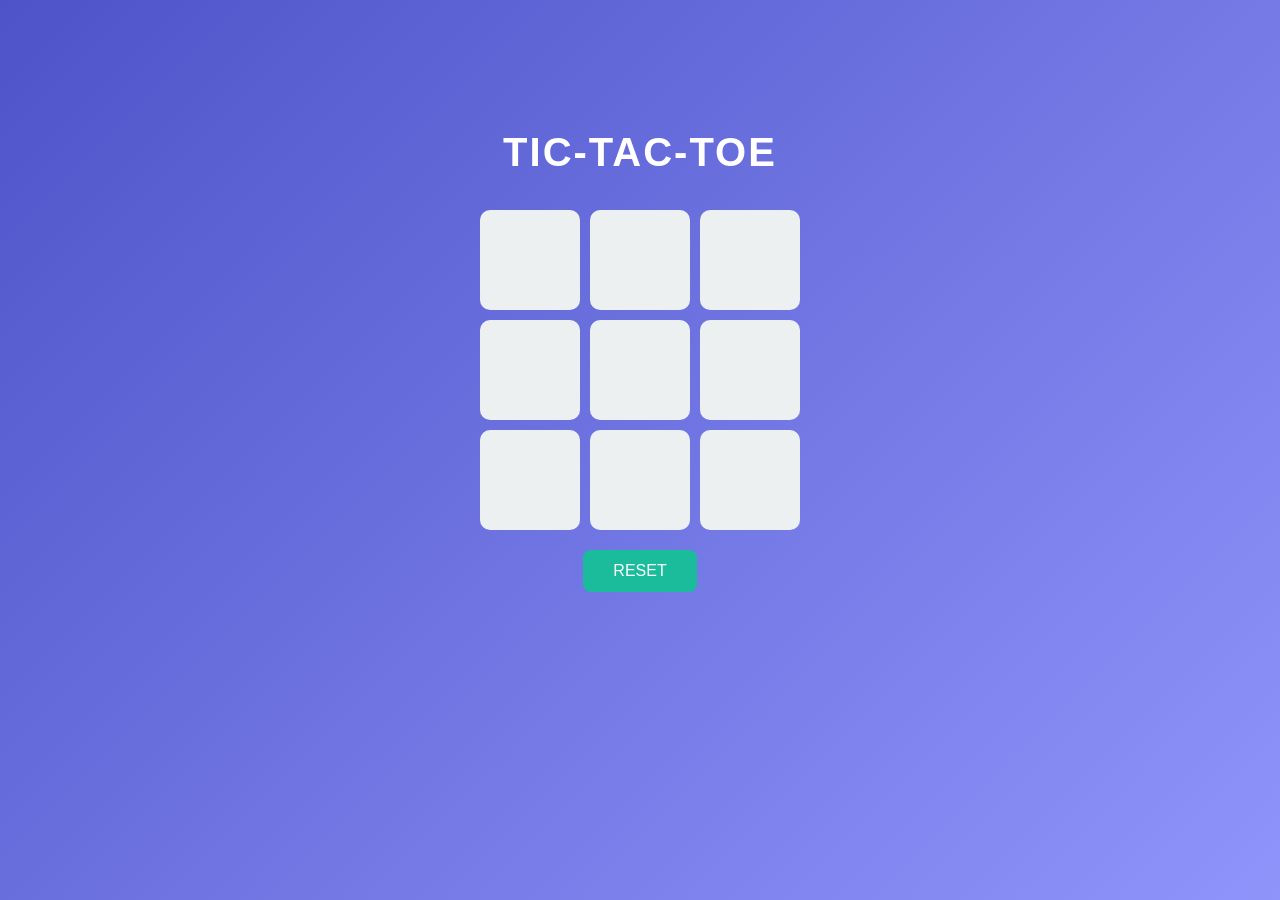
==== index.html @ fe6f89e7 "Initial commit" ====
<!DOCTYPE html>
<html lang="en">

<head>
    <meta charset="UTF-8">
    <meta name="viewport" content="width=device-width, initial-scale=1.0">
    <title>Document</title>
    <meta name="viewport" content="width=device-width, initial-scale=1.0">
    <meta name="google-site-verification" content="9WuFCNu241HXanWfoEJ-3VqLoAIy3Jo40cJ9QKKfGZE" />
</head>
<link rel="stylesheet" href="game.css">
<link rel="stylesheet" href="https://cdnjs.cloudflare.com/ajax/libs/font-awesome/6.4.0/css/all.min.css">

</link>

<body>

    <h1>TIC-TAC-TOE </h1>
    <h2></h2>

    <div class="division">

        <div id="b1"><button class="but"></button></div>
        <div id="b2"><button class="but"></button></div>
        <div id="b3"><button class="but"></button></div>
        <div id="b4"><button class="but"></button></div>
        <div id="b5"><button class="but"></button></div>
        <div id="b6"><button class="but"></button></div>
        <div id="b7"><button class="but"></button></div>
        <div id="b8"><button class="but"></button></div>
        <div id="b9"><button class="but"></button></div>
    </div>

    <button id="reset">RESET</button>




</body>
<script src="game.js"></script>

   


</html>
---- game.css ----
/* Reset */
* {
  margin: 0;
  padding: 0;
  box-sizing: border-box;
}

body {
  background: linear-gradient(135deg, #4e54c8, #8f94fb);
  font-family: 'Segoe UI', Tahoma, Geneva, Verdana, sans-serif;
  display: flex;
  flex-direction: column;
  align-items: center;
  justify-content: flex-start;
  min-height: 100vh;
  padding: 20px;
  color: #fff;
}

/* Headings */
h1 {
  font-size: 2.5rem;
  margin: 20px 0;
  margin-top: 110px;
  text-align: center;
  letter-spacing: 2px;
}

h2 {
  font-size: 1.2rem;
  margin-bottom: 15px;
}

/* Game Grid */
.division {
  display: grid;
  grid-template-columns: repeat(3, 100px);
  grid-template-rows: repeat(3, 100px);
  gap: 10px;
  margin-bottom: 20px;
}

.division div {
  background-color: #ecf0f1;
  border-radius: 10px;
  display: flex;
  align-items: center;
  justify-content: center;
}

.but {
  width: 100%;
  height: 100%;
  font-size: 2rem;
  background: transparent;
  border: none;
  color: #2c3e50;
  cursor: pointer;
  transition: 0.3s;
}

.but:hover {
  background-color: rgba(0, 0, 0, 0.05);
  border-radius: 10px;
}

/* Reset Button */
#reset {
  padding: 12px 30px;
  font-size: 1rem;
  background-color: #1abc9c;
  border: none;
  color: white;
  border-radius: 8px;
  cursor: pointer;
  transition: background-color 0.3s ease;
}

#reset:hover {
  background-color: #16a085;
}

/* Responsive */
@media (max-width: 600px) {
  .division {
    grid-template-columns: repeat(3, 80px);
    grid-template-rows: repeat(3, 80px);
    gap: 8px;
  }

  h1 {
    font-size: 2rem;
  }

  #reset {
    padding: 10px 20px;
    font-size: 0.9rem;
  }
}
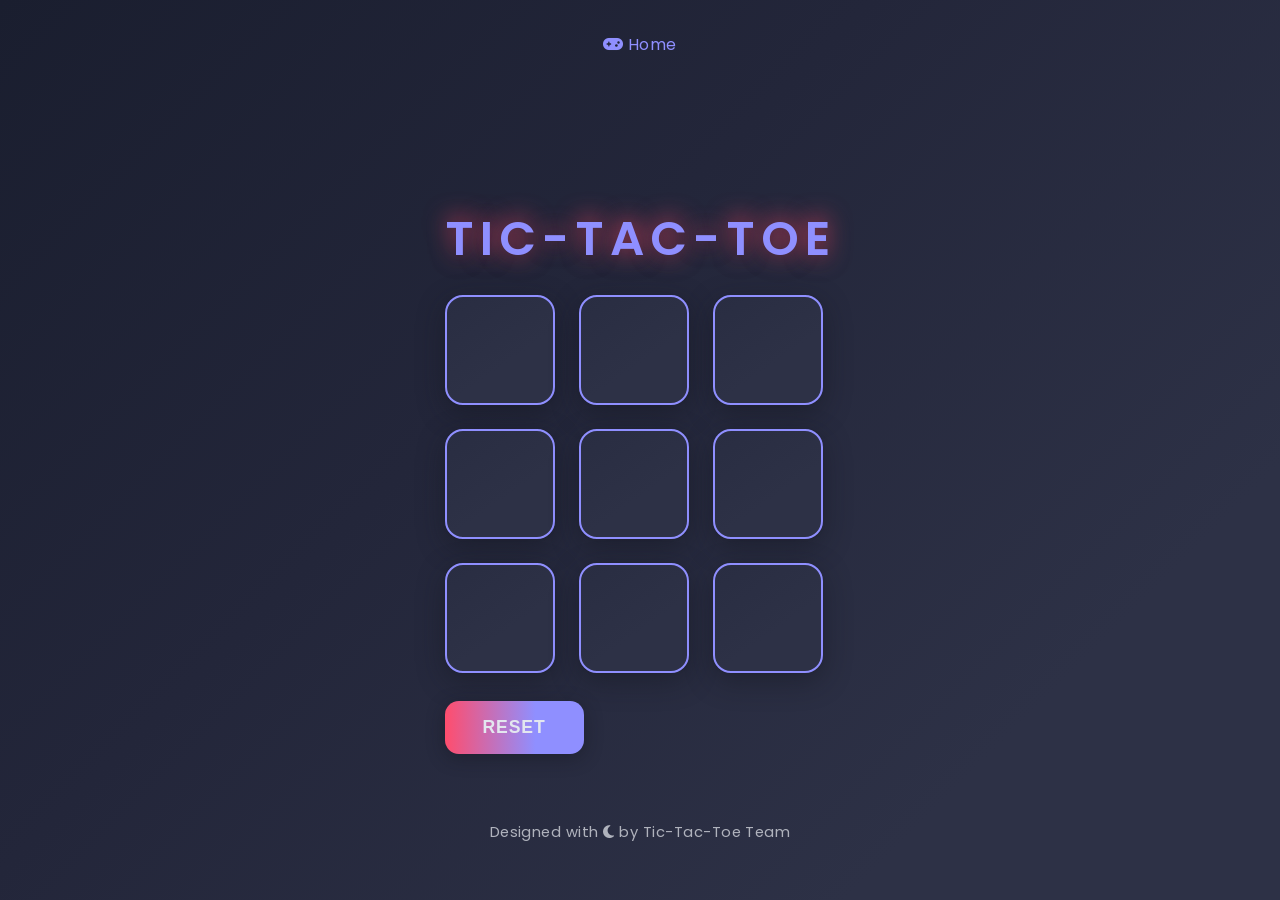
==== commit 40a2b5b5: "ForgeAI Agent: change the styling to dark mode and make it darkish elegant" ====
--- a/index.html
+++ b/index.html
@@ -1,45 +1,44 @@
 <!DOCTYPE html>
 <html lang="en">
-
 <head>
     <meta charset="UTF-8">
     <meta name="viewport" content="width=device-width, initial-scale=1.0">
-    <title>Document</title>
-    <meta name="viewport" content="width=device-width, initial-scale=1.0">
+    <title>Tic-Tac-Toe | Dark Mode</title>
     <meta name="google-site-verification" content="9WuFCNu241HXanWfoEJ-3VqLoAIy3Jo40cJ9QKKfGZE" />
+    <!-- Google Fonts: Poppins -->
+    <link href="https://fonts.googleapis.com/css?family=Poppins:400,600&display=swap" rel="stylesheet">
+    <!-- FontAwesome Icons -->
+    <link rel="stylesheet" href="https://cdnjs.cloudflare.com/ajax/libs/font-awesome/6.4.0/css/all.min.css">
+    <!-- Game Styles -->
+    <link rel="stylesheet" href="game.css">
 </head>
-<link rel="stylesheet" href="game.css">
-<link rel="stylesheet" href="https://cdnjs.cloudflare.com/ajax/libs/font-awesome/6.4.0/css/all.min.css">
-
-</link>
-
 <body>
-
-    <h1>TIC-TAC-TOE </h1>
-    <h2></h2>
-
-    <div class="division">
-
-        <div id="b1"><button class="but"></button></div>
-        <div id="b2"><button class="but"></button></div>
-        <div id="b3"><button class="but"></button></div>
-        <div id="b4"><button class="but"></button></div>
-        <div id="b5"><button class="but"></button></div>
-        <div id="b6"><button class="but"></button></div>
-        <div id="b7"><button class="but"></button></div>
-        <div id="b8"><button class="but"></button></div>
-        <div id="b9"><button class="but"></button></div>
-    </div>
-
-    <button id="reset">RESET</button>
-
-
-
-
+    <header>
+        <nav style="display: flex; justify-content: center; align-items: center; margin-bottom: 18px;">
+            <a href="index.html" style="text-decoration: none; color: #8f8fff; font-size: 1rem; padding: 0.5rem 1.1rem;">
+                <i class="fa-solid fa-gamepad"></i> Home
+            </a>
+        </nav>
+    </header>
+    <main>
+        <h1>TIC-TAC-TOE</h1>
+        <h2 id="status"></h2>
+        <div class="division">
+            <div id="b1"><button class="but"></button></div>
+            <div id="b2"><button class="but"></button></div>
+            <div id="b3"><button class="but"></button></div>
+            <div id="b4"><button class="but"></button></div>
+            <div id="b5"><button class="but"></button></div>
+            <div id="b6"><button class="but"></button></div>
+            <div id="b7"><button class="but"></button></div>
+            <div id="b8"><button class="but"></button></div>
+            <div id="b9"><button class="but"></button></div>
+        </div>
+        <button id="reset">RESET</button>
+    </main>
+    <footer style="color: #b0b3bd; text-align: center; margin-top: 32px; font-size: 0.92rem;">
+        <span>Designed with <i class="fa-solid fa-moon"></i> by Tic-Tac-Toe Team</span>
+    </footer>
+    <script src="game.js"></script>
 </body>
-<script src="game.js"></script>
-
-   
-
-
-</html>+</html>
--- a/game.css
+++ b/game.css
@@ -1,3 +1,23 @@
+/* Dark Mode: Elegant, Modern Design */
+
+/* CSS Variables for Theming */
+:root {
+  --accent: #8f8fff;
+  --primary: #1a1e2f;
+  --secondary: #23263a;
+  --surface: #2d3146;
+  --highlight: #ff4d6d;
+  --shadow: rgba(20, 22, 30, 0.45);
+  --text: #e3e7ef;
+  --subtext: #b0b3bd;
+  --button-bg: #292d42;
+  --button-hover-bg: #404469;
+  --reset-bg: #ff4d6d;
+  --reset-hover-bg: #8f8fff;
+  --border-radius: 18px;
+  --transition: 0.35s cubic-bezier(.5,1.2,.66,1);
+}
+
 /* Reset */
 * {
   margin: 0;
@@ -5,95 +25,144 @@
   box-sizing: border-box;
 }
 
+/* Body Styling */
 body {
-  background: linear-gradient(135deg, #4e54c8, #8f94fb);
-  font-family: 'Segoe UI', Tahoma, Geneva, Verdana, sans-serif;
+  background: linear-gradient(135deg, var(--primary), var(--secondary), var(--surface) 80%);
+  font-family: 'Poppins', 'Segoe UI', Arial, sans-serif;
   display: flex;
   flex-direction: column;
   align-items: center;
   justify-content: flex-start;
   min-height: 100vh;
-  padding: 20px;
-  color: #fff;
+  padding: 24px;
+  color: var(--text);
+  animation: backgroundAnimation 18s infinite alternate;
+  letter-spacing: 0.03em;
+}
+
+/* Elegant Background Animation */
+@keyframes backgroundAnimation {
+  0% { background-position: 0% 50%; }
+  100% { background-position: 100% 50%; }
 }
 
 /* Headings */
 h1 {
-  font-size: 2.5rem;
-  margin: 20px 0;
-  margin-top: 110px;
+  font-size: 3rem;
+  margin: 32px 0 20px 0;
+  margin-top: 120px;
   text-align: center;
-  letter-spacing: 2px;
+  letter-spacing: 6px;
+  color: var(--accent);
+  text-shadow:
+    0 3px 24px var(--shadow),
+    0 -2px 24px var(--highlight);
+  animation: headingAnimation 3s ease-in-out infinite alternate;
+  font-weight: 600;
+}
+
+@keyframes headingAnimation {
+  0% { transform: scale(1); }
+  100% { transform: scale(1.09); }
 }
 
 h2 {
-  font-size: 1.2rem;
-  margin-bottom: 15px;
+  font-size: 1.35rem;
+  margin-bottom: 18px;
+  text-shadow: 0 2px 10px var(--shadow);
+  color: var(--subtext);
 }
 
 /* Game Grid */
 .division {
   display: grid;
-  grid-template-columns: repeat(3, 100px);
-  grid-template-rows: repeat(3, 100px);
-  gap: 10px;
-  margin-bottom: 20px;
+  grid-template-columns: repeat(3, 110px);
+  grid-template-rows: repeat(3, 110px);
+  gap: 24px;
+  margin-bottom: 28px;
 }
 
 .division div {
-  background-color: #ecf0f1;
-  border-radius: 10px;
+  background: linear-gradient(145deg, var(--button-bg), var(--surface) 60%);
+  border-radius: var(--border-radius);
   display: flex;
   align-items: center;
   justify-content: center;
+  box-shadow: 0 8px 28px var(--shadow), 0 1px 3px #0001;
+  border: 2.5px solid var(--accent);
+  transition: background var(--transition), border-color var(--transition), box-shadow var(--transition);
 }
 
+.division div:hover {
+  background: linear-gradient(135deg, var(--button-hover-bg), var(--surface) 60%);
+  border-color: var(--highlight);
+}
+
+/* Game Buttons */
 .but {
   width: 100%;
   height: 100%;
-  font-size: 2rem;
+  font-size: 2.5rem;
   background: transparent;
   border: none;
-  color: #2c3e50;
+  color: var(--text);
   cursor: pointer;
-  transition: 0.3s;
+  transition: transform var(--transition), color var(--transition), background var(--transition);
+  border-radius: var(--border-radius);
+  font-weight: 500;
+  outline: none;
 }
 
-.but:hover {
-  background-color: rgba(0, 0, 0, 0.05);
-  border-radius: 10px;
+.but:hover, .but:focus {
+  background: linear-gradient(120deg, var(--button-hover-bg), var(--accent) 20%); 
+  color: var(--highlight);
+  transform: scale(1.13);
+  box-shadow: 0 0 16px var(--accent);
 }
 
-/* Reset Button */
+/* Reset Button Styling */
 #reset {
-  padding: 12px 30px;
-  font-size: 1rem;
-  background-color: #1abc9c;
+  padding: 16px 38px;
+  font-size: 1.1rem;
+  background: linear-gradient(90deg, var(--reset-bg), var(--accent) 65%);
   border: none;
-  color: white;
-  border-radius: 8px;
+  color: var(--text);
+  border-radius: 14px;
   cursor: pointer;
-  transition: background-color 0.3s ease;
+  font-weight: 600;
+  letter-spacing: 0.05em;
+  transition: background var(--transition), color var(--transition), transform var(--transition);
+  box-shadow: 0 4px 18px var(--shadow);
+  margin-bottom: 36px;
 }
 
-#reset:hover {
-  background-color: #16a085;
+#reset:hover, #reset:focus {
+  background: linear-gradient(270deg, var(--reset-hover-bg), var(--highlight) 40%);
+  color: #fff;
+  transform: translateY(-3px) scale(1.05);
+  box-shadow: 0 8px 24px var(--accent);
 }
 
-/* Responsive */
+/* Responsive Design for Mobile */
 @media (max-width: 600px) {
   .division {
-    grid-template-columns: repeat(3, 80px);
-    grid-template-rows: repeat(3, 80px);
-    gap: 8px;
+    grid-template-columns: repeat(3, 72px);
+    grid-template-rows: repeat(3, 72px);
+    gap: 9px;
   }
 
   h1 {
-    font-size: 2rem;
+    font-size: 2.1rem;
   }
 
   #reset {
-    padding: 10px 20px;
-    font-size: 0.9rem;
+    padding: 9px 24px;
+    font-size: 0.97rem;
+    margin-bottom: 22px;
   }
 }
+
+/* Smooth Transitions Everywhere */
+.division div, .but, #reset {
+  transition: background var(--transition), color var(--transition), border-color var(--transition), box-shadow var(--transition), transform var(--transition);
+}
